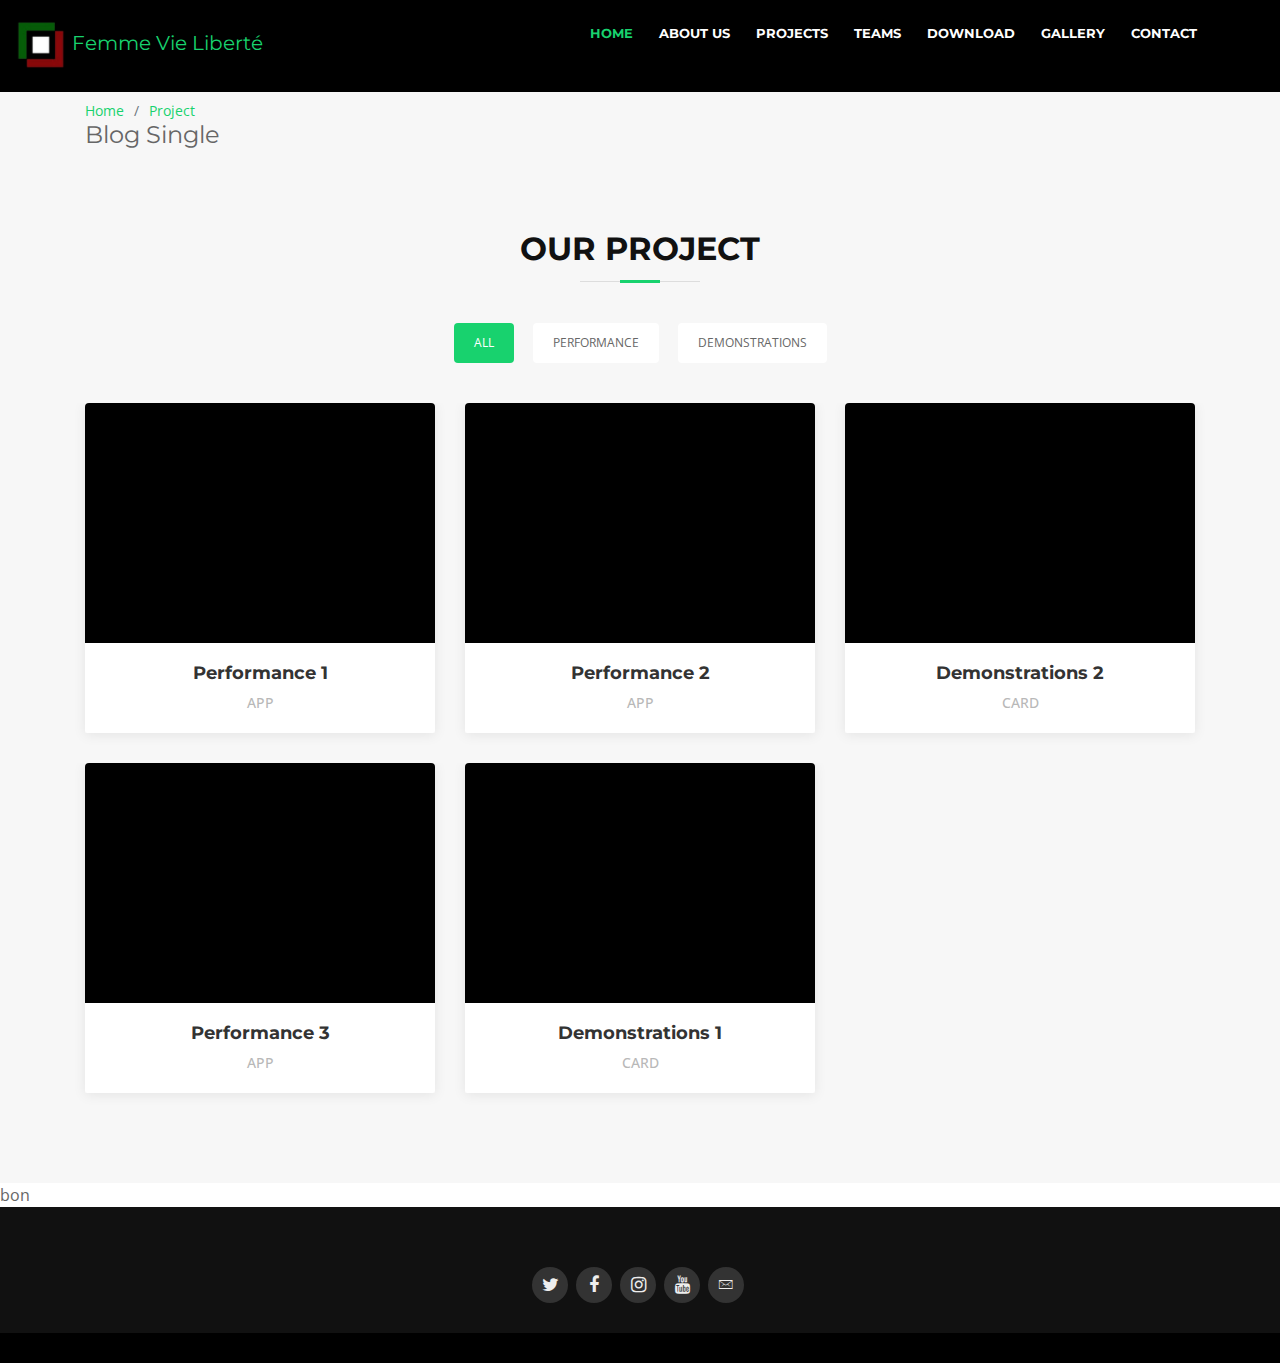
==== gallery.html @ a1106cf1 "first demo" ====
<!DOCTYPE html>
<html lang="en">
<head>
  <meta charset="utf-8">
  <title>Femme Vie Liberté</title>
  <meta content="width=device-width, initial-scale=1.0" name="viewport">
  <meta content="" name="keywords">
  <meta content="" name="description">

  <!-- Favicons -->
  <link href="assets/imgIran/favicon_io/android-chrome-192x192.png" rel="icon">
  <link href="assets/imgIran/favicon_io/apple-touch-icon.png" rel="apple-touch-icon">

  <!-- Google Fonts -->
  <link href="https://fonts.googleapis.com/css?family=Open+Sans:300,300i,400,400i,700,700i|Montserrat:300,400,500,700" rel="stylesheet">

  <!-- Bootstrap CSS File -->
  <link href="assets/lib/bootstrap/css/bootstrap.min.css" rel="stylesheet">

  <!-- Libraries CSS Files -->
  <link href="assets/lib/font-awesome/css/font-awesome.min.css" rel="stylesheet">
  <link href="assets/lib/animate/animate.min.css" rel="stylesheet">
  <link href="assets/lib/ionicons/css/ionicons.min.css" rel="stylesheet">
  <link href="assets/lib/owlcarousel/assets/owl.carousel.min.css" rel="stylesheet">
  <link href="assets/lib/lightbox/css/lightbox.min.css" rel="stylesheet">

  <!-- Main Stylesheet File -->
  <link href="assets/css/style.css" rel="stylesheet">

</head>

<body>

  <!--==========================
    Header
  ============================-->
  <header id="header-singlePage">
    <div class="container-fluid">

      <div id="logo" class="pull-left">
         <h5>
          <img src="assets/imgIran/logo.png" alt="" title="" />
          <a href="#intro" class="scrollto">Femme Vie Liberté</a></h1>
      </div>

      <nav id="nav-menu-container">
        <ul class="nav-menu">
          <li class=" menu-active"><a href="#intro">Home</a></li>
          <li><a href="index.html#about">About Us</a></li>
          <li><a href="index.html#facts">Projects</a></li>
          <li><a href="index.html#teams">Teams</a></li>
          <li><a href="index.html#download">Download</a></li>
          <li><a href="gallery.html">Gallery</a></li>
          <li><a href="index.html#contact">Contact</a></li>
        </ul>
      </nav><!-- #nav-menu-container -->
    </div>
  </header><!-- #header -->



      <!-- ======= Breadcrumbs ======= -->
      <section id="breadcrumbs" class="breadcrumbs">
        <div class="container">
  
          <ol>
            <li><a href="index.html">Home</a></li>
            <li><a href="project.html">Project</a></li>
          </ol>
          <h2>Blog Single</h2>
  
        </div>
      </section><!-- End Breadcrumbs -->

  <main id="main">


        <!-- ======= Portfolio Section ======= -->
        <section id="portfolio" class="section-bg">
          <div class="container" data-aos="fade-up">
    
            <header class="section-header">
              <h3 class="section-title">Our Project</h3>
            </header>
    
            <div class="row" data-aos="fade-up" data-aos-delay="100"">
          <div class=" col-lg-12">
              <ul id="portfolio-flters">
                <li data-filter="*" class="filter-active">All</li>
                <li data-filter=".filter-app">Performance</li>
                <li data-filter=".filter-card">Demonstrations</li>
              </ul>
            </div>
          </div>
    
          <div class="row portfolio-container" data-aos="fade-up" data-aos-delay="200">
    
            <div class="col-lg-4 col-md-6 portfolio-item filter-app">
              <div class="portfolio-wrap">
                <figure>
                  <img src="assets/img/portfolio/app1.jpg" class="img-fluid" alt="">
                  <a href="assets/img/portfolio/app1.jpg" data-lightbox="portfolio" data-title="App 1" class="link-preview"><i class="bi bi-plus"></i></a>
                  <a href="portfolio-details.html" class="link-details" title="More Details"><i class="bi bi-link"></i></a>
                </figure>
    
                <div class="portfolio-info">
                  <h4><a href="portfolio-details.html">Performance 1</a></h4>
                  <p>App</p>
                </div>
              </div>
            </div>

    
            <div class="col-lg-4 col-md-6 portfolio-item filter-app">
              <div class="portfolio-wrap">
                <figure>
                  <img src="assets/img/portfolio/app2.jpg" class="img-fluid" alt="">
                  <a href="assets/img/portfolio/app2.jpg" class="link-preview portfolio-lightbox" data-gallery="portfolioGallery" title="App 2"><i class="bi bi-plus"></i></a>
                  <a href="portfolio-details.html" class="link-details" title="More Details"><i class="bi bi-link"></i></a>
                </figure>
    
                <div class="portfolio-info">
                  <h4><a href="portfolio-details.html">Performance 2</a></h4>
                  <p>App</p>
                </div>
              </div>
            </div>
    
            <div class="col-lg-4 col-md-6 portfolio-item filter-card">
              <div class="portfolio-wrap">
                <figure>
                  <img src="assets/img/portfolio/card2.jpg" class="img-fluid" alt="">
                  <a href="assets/img/portfolio/card2.jpg" class="link-preview portfolio-lightbox" data-gallery="portfolioGallery" title="Card 2"><i class="bi bi-plus"></i></a>
                  <a href="portfolio-details.html" class="link-details" title="More Details"><i class="bi bi-link"></i></a>
                </figure>
    
                <div class="portfolio-info">
                  <h4><a href="portfolio-details.html">Demonstrations 2</a></h4>
                  <p>Card</p>
                </div>
              </div>
            </div>
    
    
            <div class="col-lg-4 col-md-6 portfolio-item filter-app">
              <div class="portfolio-wrap">
                <figure>
                  <img src="assets/img/portfolio/app3.jpg" class="img-fluid" alt="">
                  <a href="assets/img/portfolio/app3.jpg" class="link-preview portfolio-lightbox" data-gallery="portfolioGallery" title="App 3"><i class="bi bi-plus"></i></a>
                  <a href="portfolio-details.html" class="link-details" title="More Details"><i class="bi bi-link"></i></a>
                </figure>
    
                <div class="portfolio-info">
                  <h4><a href="portfolio-details.html">Performance 3</a></h4>
                  <p>App</p>
                </div>
              </div>
            </div>
    
            <div class="col-lg-4 col-md-6 portfolio-item filter-card">
              <div class="portfolio-wrap">
                <figure>
                  <img src="assets/img/portfolio/card1.jpg" class="img-fluid" alt="">
                  <a href="assets/img/portfolio/card1.jpg" class="link-preview portfolio-lightbox" data-gallery="portfolioGallery" title="Card 1"><i class="bi bi-plus"></i></a>
                  <a href="portfolio-details.html" class="link-details" title="More Details"><i class="bi bi-link"></i></a>
                </figure>
    
                <div class="portfolio-info">
                  <h4><a href="portfolio-details.html">Demonstrations 1</a></h4>
                  <p>Card</p>
                </div>
              </div>
            </div>
    
    
    
          </div>
    
          </div>
        </section><!-- End Portfolio Section -->bon



  </main>

  <!--==========================
    Footer
  ============================-->
  <footer id="footer">
    <div class="footer-top">
      <div class="container">
        <div class="row">
            <div class="social-links" style="margin: auto;">
              <a href="#" class="twitter"><i class="fa fa-twitter"></i></a>
              <a href="#" class="facebook"><i class="fa fa-facebook"></i></a>
              <a href="https://www.instagram.com/femmevielibertemtl/" class="instagram"><i class="fa fa-instagram"></i></a>
              <a href="https://www.youtube.com/channel/UCGW-P-kHY_tux1gfQmqMTFA" class="youtube"><i class="fa fa-youtube"></i></a>
              <a href="mailto:femme.vie.liberte.qc@gmail.com" class="email"> <i class="ion-ios-email-outline"></i></a>
            </div>

        </div>
      </div>
    </div>


  </footer><!-- #footer -->

  <a href="#" class="back-to-top"><i class="fa fa-chevron-up"></i></a>
  <!-- Uncomment below i you want to use a preloader -->
  <!-- <div id="preloader"></div> -->

  <!-- JavaScript Libraries -->
  <script src="assets/lib/jquery/jquery.min.js"></script>
  <script src="assets/lib/jquery/jquery-migrate.min.js"></script>
  <script src="assets/lib/bootstrap/js/bootstrap.bundle.min.js"></script>
  <script src="assets/lib/easing/easing.min.js"></script>
  <script src="assets/lib/superfish/hoverIntent.js"></script>
  <script src="assets/lib/superfish/superfish.min.js"></script>
  <script src="assets/lib/wow/wow.min.js"></script>
  <script src="assets/lib/waypoints/waypoints.min.js"></script>
  <script src="assets/lib/counterup/counterup.min.js"></script>
  <script src="assets/lib/owlcarousel/owl.carousel.min.js"></script>
  <script src="assets/lib/isotope/isotope.pkgd.min.js"></script>
  <script src="assets/lib/lightbox/js/lightbox.min.js"></script>
  <script src="assets/lib/touchSwipe/jquery.touchSwipe.min.js"></script>
  <script src="assets/lib/purecounter/purecounter_vanilla.js"></script>

  <!-- Contact Form JavaScript File -->
  <script src="assets/contactform/validate.js"></script>

  <!-- Template Main Javascript File -->
  <script src="assets/js/main.js"></script>

</body>
</html>
---- assets/css/style.css ----
/*--------------------------------------------------------------
# General
--------------------------------------------------------------*/

body {
  background: #fff;
  color: #666666;
  font-family: "Open Sans", sans-serif;
}

a {
  color: #18d26e;
  transition: 0.5s;
}

a:hover,
a:active,
a:focus {
  color: #18d36e;
  outline: none;
  text-decoration: none;
}

p {
  padding: 0;
  margin: 0 0 30px 0;
}

h1,
h2,
h3,
h4,
h5,
h6 {
  font-family: "Montserrat", sans-serif;
  font-weight: 400;
  margin: 0 0 20px 0;
  padding: 0;
}

/* Back to top button */

.back-to-top {
  position: fixed;
  display: none;
  background: #18d26e;
  color: #fff;
  width: 44px;
  height: 44px;
  text-align: center;
  line-height: 1;
  font-size: 16px;
  border-radius: 50%;
  right: 15px;
  bottom: 15px;
  transition: background 0.5s;
  z-index: 11;
}

.back-to-top i {
  padding-top: 12px;
  color: #fff;
}

/* Prelaoder */

#preloader {
  position: fixed;
  top: 0;
  left: 0;
  right: 0;
  bottom: 0;
  z-index: 9999;
  overflow: hidden;
  background: #fff;
}

#preloader:before {
  content: "";
  position: fixed;
  top: calc(50% - 30px);
  left: calc(50% - 30px);
  border: 6px solid #f2f2f2;
  border-top: 6px solid #18d26e;
  border-radius: 50%;
  width: 60px;
  height: 60px;
  -webkit-animation: animate-preloader 1s linear infinite;
  animation: animate-preloader 1s linear infinite;
}

@-webkit-keyframes animate-preloader {
  0% {
    -webkit-transform: rotate(0deg);
    transform: rotate(0deg);
  }

  100% {
    -webkit-transform: rotate(360deg);
    transform: rotate(360deg);
  }
}

@keyframes animate-preloader {
  0% {
    -webkit-transform: rotate(0deg);
    transform: rotate(0deg);
  }

  100% {
    -webkit-transform: rotate(360deg);
    transform: rotate(360deg);
  }
}

/*--------------------------------------------------------------
# Header
--------------------------------------------------------------*/

#header {
  padding: 20px 0;
  height: 92px;
  position: fixed;
  left: 0;
  top: 0;
  right: 0;
  transition: all 0.5s;
  z-index: 997;
}

#header-singlePage{
  background-color: #000;
  padding: 20px 0;
  height: 92px;
  position: fixed;
  left: 0;
  top: 0;
  right: 0;
  transition: all 0.5s;
  z-index: 997;
}

#header.header-scrolled {
  background: rgba(0, 0, 0, 0.9);
  padding: 15px 0;
  height: 80px;
  transition: all 0.5s;
}

#header #logo {
  float: left;
}


#header #logo h5 {
  font-size: 20px;
  margin: 0;
  padding-top: 5px;
  line-height: 1;
  font-family: "Montserrat", sans-serif;
  font-weight: 700;
  letter-spacing: 3px;
}

#header #logo h5 a,
#header #logo h5 a:hover {
  color: #fff;
}

#header #logo img, #header-singlePage #logo img {
  padding: 0;
  margin: 0;
  height: 50px;
}


/*--------------------------------------------------------------
# Breadcrumbs
--------------------------------------------------------------*/
.breadcrumbs {
  padding: 20px 0;
  background-color: #f7f7f7;
  min-height: 40px;
  margin-top: 80px;
}

.breadcrumbs h2 {
  font-size: 24px;
  margin-bottom: 0;
  font-weight: 400;
}

.breadcrumbs ol {
  display: flex;
  flex-wrap: wrap;
  list-style: none;
  padding: 0;
  margin: 0;
  font-size: 14px;
}

.breadcrumbs ol li+li {
  padding-left: 10px;
}

.breadcrumbs ol li+li::before {
  display: inline-block;
  padding-right: 10px;
  color: #6c757d;
  content: "/";
}

@media (max-width: 768px) {
  .breadcrumbs .d-flex {
    display: block !important;
  }

  .breadcrumbs ol {
    display: block;
  }

  .breadcrumbs ol li {
    display: inline-block;
  }
}

/*--------------------------------------------------------------
# Intro Section
--------------------------------------------------------------*/

#intro {
  display: table;
  width: 100%;
  height: 100vh;
  background: #000;
}

#intro .carousel-item {
  width: 100%;
  height: 100vh;
  background-size: cover;
  background-position: center;
  background-repeat: no-repeat;
}

#intro .carousel-item::before {
  content: '';
  background-color: rgba(0, 0, 0, 0.7);
  position: absolute;
  height: 100%;
  width: 100%;
  top: 0;
  right: 0;
  left: 0;
  bottom: 0;
}

#intro .carousel-container {
  display: -webkit-box;
  display: -webkit-flex;
  display: -ms-flexbox;
  display: flex;
  -webkit-box-pack: center;
  -webkit-justify-content: center;
  -ms-flex-pack: center;
  justify-content: center;
  -webkit-box-align: center;
  -webkit-align-items: center;
  -ms-flex-align: center;
  align-items: center;
  position: absolute;
  bottom: 0;
  top: 0;
  left: 0;
  right: 0;
}

#intro .carousel-background img {
  max-width: 100%;
}

#intro .carousel-content {
  text-align: center;
}


#intro p {
  width: 85%;
  font-size: 14px;
  margin: 0 auto 20px auto;
  color: #fff;
}
#intro h5 {
  margin-bottom: 5px;
  color: #fff;
}


#intro .btn-get-started {
  font-family: "Montserrat", sans-serif;
  font-weight: 500;
  font-size: 16px;
  letter-spacing: 1px;
  display: inline-block;
  padding: 8px 32px;
  border-radius: 50px;
  transition: 0.5s;
  margin: 10px;
  color: #fff;
  background: #18d26e;
}

/*--------------------------------------------------------------
# Navigation Menu
--------------------------------------------------------------*/

/* Nav Menu Essentials */

.nav-menu,
.nav-menu * {
  margin: 0;
  padding: 0;
  list-style: none;
}

.nav-menu ul {
  position: absolute;
  display: none;
  top: 100%;
  left: 0;
  z-index: 99;
}

.nav-menu li {
  position: relative;
  white-space: nowrap;
}

.nav-menu > li {
  float: left;
}

.nav-menu li:hover > ul,
.nav-menu li.sfHover > ul {
  display: block;
}

.nav-menu ul ul {
  top: 0;
  left: 100%;
}

.nav-menu ul li {
  min-width: 180px;
}

/* Nav Menu Arrows */

.sf-arrows .sf-with-ul {
  padding-right: 30px;
}

.sf-arrows .sf-with-ul:after {
  content: "\f107";
  position: absolute;
  right: 15px;
  font-family: FontAwesome;
  font-style: normal;
  font-weight: normal;
}

.sf-arrows ul .sf-with-ul:after {
  content: "\f105";
}

/* Nav Meu Container */

#nav-menu-container {
  float: right;
  margin: 0;
}

/* Nav Meu Styling */

.nav-menu a {
  padding: 0 8px 10px 8px;
  text-decoration: none;
  display: inline-block;
  color: #fff;
  font-family: "Montserrat", sans-serif;
  font-weight: 700;
  font-size: 13px;
  text-transform: uppercase;
  outline: none;
}

.nav-menu li:hover > a,
.nav-menu > .menu-active > a {
  color: #18d26e;
}

.nav-menu > li {
  margin-left: 10px;
}

.nav-menu ul {
  margin: 4px 0 0 0;
  padding: 10px;
  box-shadow: 0px 0px 30px rgba(127, 137, 161, 0.25);
  background: #fff;
}

.nav-menu ul li {
  transition: 0.3s;
}

.nav-menu ul li a {
  padding: 10px;
  color: #333;
  transition: 0.3s;
  display: block;
  font-size: 13px;
  text-transform: none;
}

.nav-menu ul li:hover > a {
  color: #18d26e;
}

.nav-menu ul ul {
  margin: 0;
}

/* Mobile Nav Toggle */

#mobile-nav-toggle {
  position: fixed;
  right: 0;
  top: 0;
  z-index: 999;
  margin: 20px 20px 0 0;
  border: 0;
  background: none;
  font-size: 24px;
  display: none;
  transition: all 0.4s;
  outline: none;
  cursor: pointer;
}

#mobile-nav-toggle i {
  color: #fff;
}

/* Mobile Nav Styling */

#mobile-nav {
  position: fixed;
  top: 0;
  padding-top: 18px;
  bottom: 0;
  z-index: 998;
  background: rgba(0, 0, 0, 0.8);
  left: -260px;
  width: 260px;
  overflow-y: auto;
  transition: 0.4s;
}

#mobile-nav ul {
  padding: 0;
  margin: 0;
  list-style: none;
}

#mobile-nav ul li {
  position: relative;
}

#mobile-nav ul li a {
  color: #fff;
  font-size: 13px;
  text-transform: uppercase;
  overflow: hidden;
  padding: 10px 22px 10px 15px;
  position: relative;
  text-decoration: none;
  width: 100%;
  display: block;
  outline: none;
  font-weight: 700;
  font-family: "Montserrat", sans-serif;
}

#mobile-nav ul li a:hover {
  color: #18d26e;
}

#mobile-nav ul li li {
  padding-left: 30px;
}

#mobile-nav ul li.menu-active a {
  color: #18d26e;
}

#mobile-nav ul .menu-has-children i {
  position: absolute;
  right: 0;
  z-index: 99;
  padding: 15px;
  cursor: pointer;
  color: #fff;
}

#mobile-nav ul .menu-has-children i.fa-chevron-up {
  color: #18d26e;
}

#mobile-nav ul .menu-has-children li a {
  text-transform: none;
}

#mobile-nav ul .menu-item-active {
  color: #18d26e;
}

#mobile-body-overly {
  width: 100%;
  height: 100%;
  z-index: 997;
  top: 0;
  left: 0;
  position: fixed;
  background: rgba(0, 0, 0, 0.7);
  display: none;
}

/* Mobile Nav body classes */

body.mobile-nav-active {
  overflow: hidden;
}

body.mobile-nav-active #mobile-nav {
  left: 0;
}

body.mobile-nav-active #mobile-nav-toggle {
  color: #fff;
}

/*--------------------------------------------------------------
# Sections
--------------------------------------------------------------*/

/* Sections Header
--------------------------------*/

.section-header h3 {
  font-size: 32px;
  color: #111;
  text-transform: uppercase;
  text-align: center;
  font-weight: 700;
  position: relative;
  padding-bottom: 15px;
}

.section-header h3::before {
  content: '';
  position: absolute;
  display: block;
  width: 120px;
  height: 1px;
  background: #ddd;
  bottom: 1px;
  left: calc(50% - 60px);
}

.section-header h3::after {
  content: '';
  position: absolute;
  display: block;
  width: 40px;
  height: 3px;
  background: #18d26e;
  bottom: 0;
  left: calc(50% - 20px);
}

.section-header p {
  text-align: center;
  padding-bottom: 30px;
  color: #333;
}

/* Section with background
--------------------------------*/

.section-bg {
  background: #f7f7f7;
}


/* About Us Section
--------------------------------*/

#about {
  background: url("../imgIran/bg/iran.jpg") center top no-repeat fixed;
  background-size: cover;
  padding: 60px 0 40px 0;
  position: relative;
}

#about::before {
  content: '';
  position: absolute;
  left: 0;
  right: 0;
  top: 0;
  bottom: 0;
  background: rgba(255, 255, 255, 0.92);
  z-index: 9;
}

#about .container {
  position: relative;
  z-index: 10;
}

#about .about-col {
  background: #fff;
  border-radius: 0 0 4px 4px;
  box-shadow: 0px 2px 12px rgba(0, 0, 0, 0.08);
  margin-bottom: 20px;
}

#about .about-col .img {
  position: relative;
}

#about .about-col .img img {
  border-radius: 4px 4px 0 0;
}

#about .about-col .icon {
  width: 64px;
  height: 64px;
  padding-top: 8px;
  text-align: center;
  position: absolute;
  background-color: #18d26e;
  border-radius: 50%;
  text-align: center;
  border: 4px solid #fff;
  left: calc( 50% - 32px);
  bottom: -30px;
  transition: 0.3s;
}

#about .about-col i {
  font-size: 36px;
  line-height: 1;
  color: #fff;
  transition: 0.3s;
}

#about .about-col:hover .icon {
  background-color: #fff;
}

#about .about-col:hover i {
  color: #18d26e;
}

#about .about-col h2 {
  color: #000;
  text-align: center;
  font-weight: 700;
  font-size: 20px;
  padding: 0;
  margin: 40px 0 12px 0;
}

#about .about-col h2 a {
  color: #000;
}

#about .about-col h2 a:hover {
  color: #18d26e;
}

#about .about-col p {
  font-size: 14px;
  line-height: 24px;
  color: #333;
  margin-bottom: 0;
  padding: 0 20px 20px 20px;
}

/* download Section
--------------------------------*/

#download {
  background: linear-gradient( rgba(0, 0, 0, 0.9), rgba(0, 0, 0, 0.5) ),url(../imgIran/teams/zza2.jpeg) fixed center center;
  background-size: cover;
  padding: 60px 0;
}

#download h3 {
  color: #fff;
  font-size: 28px;
  font-weight: 700;
}

#download h4 {
  color: #fff;
  font-size: 22px;
  font-weight: 600;
}

#download p {
  color: #fff;
}

#download .cta-btn {
  font-family: "Montserrat", sans-serif;
  text-transform: uppercase;
  font-weight: 500;
  font-size: 16px;
  letter-spacing: 1px;
  display: inline-block;
  padding: 8px 28px;
  border-radius: 25px;
  transition: 0.5s;
  margin-top: 10px;
  border: 2px solid #fff;
  color: #fff;
}

#download .cta-btn:hover {
  background: #18d26e;
  border: 2px solid #18d26e;
}

/* Facts Section
--------------------------------*/
#facts {
  background: url("../imgIran/teams/iran3.jpeg") center top no-repeat fixed;
  background-size: cover;
  padding: 60px 0 40px 0;
  position: relative;

}

#facts::before {
  content: "";
  position: absolute;
  left: 0;
  right: 0;
  top: 0;
  bottom: 0;
  background: rgba(255, 255, 255, 0.88);
  z-index: 9;
}

#facts .container {
  position: relative;
  z-index: 10;
}

#facts .counters span {
  font-family: "Montserrat", sans-serif;
  font-weight: bold;
  font-size: 48px;
  display: block;
  color: #18d26e;
}

#facts .counters p {
  padding: 0;
  margin: 0 0 20px 0;
  font-family: "Montserrat", sans-serif;
  font-size: 14px;
  color: #111;
}


#facts .btn-project {
  text-align: center;
  padding-top: 30px;
  font-family: "Montserrat", sans-serif;
  text-transform: uppercase;
  font-weight: 500;
  font-size: 16px;
  letter-spacing: 1px;
  padding: 8px 28px;
  border-radius: 25px;
  transition: 0.5s;
  margin-top: 10px;
  border: 2px solid black;
  color: #000;
}

#facts .btn-project a {
  color: #000;
}


#facts .btn-project:hover {
  background: #18d26e;
  border: 2px solid #18d26e;
  color: #fff;

}

/*--------------------------------------------------------------
# Blog
--------------------------------------------------------------*/
.blog {
  padding: 40px 0 20px 0;
}

.blog .entry {
  padding: 30px;
  margin-bottom: 60px;
  box-shadow: 0 4px 16px rgba(0, 0, 0, 0.1);
}

.blog .entry .entry-img {
  max-height: 440px;
  margin: -30px -30px 20px -30px;
  overflow: hidden;
}

/* Portfolio Section
--------------------------------*/
#portfolio {
  padding: 60px 0;
}

#portfolio #portfolio-flters {
  padding: 0;
  margin: 5px 0 35px 0;
  list-style: none;
  text-align: center;
}

#portfolio #portfolio-flters li {
  cursor: pointer;
  margin: 15px 15px 15px 0;
  display: inline-block;
  padding: 10px 20px;
  font-size: 12px;
  line-height: 20px;
  color: #666666;
  border-radius: 4px;
  text-transform: uppercase;
  background: #fff;
  margin-bottom: 5px;
  transition: all 0.3s ease-in-out;
}

#portfolio #portfolio-flters li:hover,
#portfolio #portfolio-flters li.filter-active {
  background: #18d26e;
  color: #fff;
}

#portfolio #portfolio-flters li:last-child {
  margin-right: 0;
}

#portfolio .portfolio-wrap {
  box-shadow: 0px 2px 12px rgba(0, 0, 0, 0.08);
  transition: 0.3s;
}

#portfolio .portfolio-wrap:hover {
  box-shadow: 0px 4px 14px rgba(0, 0, 0, 0.16);
}

#portfolio .portfolio-item {
  position: relative;
  height: 360px;
  overflow: hidden;
}

#portfolio .portfolio-item figure {
  background: #000;
  overflow: hidden;
  height: 240px;
  position: relative;
  border-radius: 4px 4px 0 0;
  margin: 0;
}

#portfolio .portfolio-item figure:hover img {
  opacity: 0.4;
  transition: 0.3s;
}

#portfolio .portfolio-item figure .link-preview,
#portfolio .portfolio-item figure .link-details {
  position: absolute;
  display: inline-flex;
  align-items: center;
  justify-content: center;
  opacity: 0;
  line-height: 1;
  text-align: center;
  width: 36px;
  height: 36px;
  background: #fff;
  border-radius: 50%;
  transition: 0.2s linear;
}

#portfolio .portfolio-item figure .link-preview i,
#portfolio .portfolio-item figure .link-details i {
  font-size: 22px;
  color: #333;
  line-height: 0;
}

#portfolio .portfolio-item figure .link-preview:hover,
#portfolio .portfolio-item figure .link-details:hover {
  background: #18d26e;
}

#portfolio .portfolio-item figure .link-preview:hover i,
#portfolio .portfolio-item figure .link-details:hover i {
  color: #fff;
}

#portfolio .portfolio-item figure .link-preview {
  left: calc(50% - 38px);
  top: calc(50% - 18px);
}

#portfolio .portfolio-item figure .link-details {
  right: calc(50% - 38px);
  top: calc(50% - 18px);
}

#portfolio .portfolio-item figure:hover .link-preview {
  opacity: 1;
  left: calc(50% - 44px);
}

#portfolio .portfolio-item figure:hover .link-details {
  opacity: 1;
  right: calc(50% - 44px);
}

#portfolio .portfolio-item .portfolio-info {
  background: #fff;
  text-align: center;
  padding: 30px;
  height: 90px;
  border-radius: 0 0 3px 3px;
}

#portfolio .portfolio-item .portfolio-info h4 {
  font-size: 18px;
  line-height: 1px;
  font-weight: 700;
  margin-bottom: 18px;
  padding-bottom: 0;
}

#portfolio .portfolio-item .portfolio-info h4 a {
  color: #333;
}

#portfolio .portfolio-item .portfolio-info h4 a:hover {
  color: #18d26e;
}

#portfolio .portfolio-item .portfolio-info p {
  padding: 0;
  margin: 0;
  color: #b8b8b8;
  font-weight: 500;
  font-size: 14px;
  text-transform: uppercase;
}

/*--------------------------------------------------------------
# Portfolio Details
--------------------------------------------------------------*/
.portfolio-details {
  padding-top: 40px;
}

.portfolio-details .portfolio-details-slider img {
  width: 100%;
}

.portfolio-details .portfolio-details-slider .swiper-pagination {
  margin-top: 20px;
  position: relative;
}

.portfolio-details .portfolio-details-slider .swiper-pagination .swiper-pagination-bullet {
  width: 12px;
  height: 12px;
  background-color: #fff;
  opacity: 1;
  border: 1px solid #18d26e;
}

.portfolio-details .portfolio-details-slider .swiper-pagination .swiper-pagination-bullet-active {
  background-color: #18d26e;
}

.portfolio-details .portfolio-info {
  padding: 30px;
  box-shadow: 0px 0 30px rgba(51, 51, 51, 0.08);
}

.portfolio-details .portfolio-info h3 {
  font-size: 22px;
  font-weight: 700;
  margin-bottom: 20px;
  padding-bottom: 20px;
  border-bottom: 1px solid #eee;
}

.portfolio-details .portfolio-info ul {
  list-style: none;
  padding: 0;
  font-size: 15px;
}

.portfolio-details .portfolio-info ul li+li {
  margin-top: 10px;
}

.portfolio-details .portfolio-description {
  padding-top: 30px;
}

.portfolio-details .portfolio-description h2 {
  font-size: 26px;
  font-weight: 700;
  margin-bottom: 20px;
}

.portfolio-details .portfolio-description p {
  padding: 0;
}



/* Contact Section
--------------------------------*/

#contact {
  padding: 60px 0;
}

#contact .contact-info {
  margin-bottom: 20px;
  text-align: center;
}

#contact .contact-info i {
  font-size: 48px;
  display: inline-block;
  margin-bottom: 10px;
  color: #18d26e;
}

#contact .contact-info address,
#contact .contact-info p {
  margin-bottom: 0;
  color: #000;
}

#contact .contact-info h3 {
  font-size: 18px;
  margin-bottom: 15px;
  font-weight: bold;
  text-transform: uppercase;
  color: #999;
}

#contact .contact-info a {
  color: #000;
}

#contact .contact-info a:hover {
  color: #18d26e;
}

#contact .contact-address,
#contact .contact-phone,
#contact .contact-email {
  margin-bottom: 20px;
}

#contact .form #sendmessage {
  color: #18d26e;
  border: 1px solid #18d26e;
  display: none;
  text-align: center;
  padding: 15px;
  font-weight: 600;
  margin-bottom: 15px;
}

#contact .form #errormessage {
  color: red;
  display: none;
  border: 1px solid red;
  text-align: center;
  padding: 15px;
  font-weight: 600;
  margin-bottom: 15px;
}

#contact .form #sendmessage.show,
#contact .form #errormessage.show,
#contact .form .show {
  display: block;
}

#contact .form .validation {
  color: red;
  display: none;
  margin: 0 0 20px;
  font-weight: 400;
  font-size: 13px;
}

#contact .form input,
#contact .form textarea {
  padding: 10px 14px;
  border-radius: 0;
  box-shadow: none;
  font-size: 15px;
}

#contact .form button[type="submit"] {
  background: #18d26e;
  border: 0;
  padding: 10px 30px;
  color: #fff;
  transition: 0.4s;
  cursor: pointer;
}

#contact .form button[type="submit"]:hover {
  background: #13a456;
}

/*--------------------------------------------------------------
# Footer
--------------------------------------------------------------*/

#footer {
  background: #000;
  padding: 0 0 30px 0;
  color: #eee;
  font-size: 14px;
}

#footer .footer-top {
  background: #111;
  padding: 60px 0 30px 0;
}

#footer .footer-top .social-links a {
  font-size: 18px;
  display: inline-block;
  background: #333;
  color: #eee;
  line-height: 1;
  padding: 8px 0;
  margin-right: 4px;
  border-radius: 50%;
  text-align: center;
  width: 36px;
  height: 36px;
  transition: 0.3s;
}

#footer .footer-top .social-links a:hover {
  background: #18d26e;
  color: #fff;
}

#footer .footer-top h4 {
  font-size: 14px;
  font-weight: bold;
  color: #fff;
  text-transform: uppercase;
  position: relative;
  padding-bottom: 12px;
}

#footer .footer-top h4::before,
#footer .footer-top h4::after {
  content: '';
  position: absolute;
  left: 0;
  bottom: 0;
  height: 2px;
}

#footer .footer-top h4::before {
  right: 0;
  background: #555;
}

#footer .footer-top h4::after {
  background: #18d26e;
  width: 60px;
}


/*--------------------------------------------------------------
# Responsive Media Queries
--------------------------------------------------------------*/

@media (min-width: 768px) {
  #contact .contact-address,
  #contact .contact-phone,
  #contact .contact-email {
    padding: 20px 0;
  }

  #contact .contact-phone {
    border-left: 1px solid #ddd;
    border-right: 1px solid #ddd;
  }
}

@media (min-width: 992px) {
  #testimonials .testimonial-item p {
    width: 80%;
  }
}

@media (min-width: 1024px) {
  #header #logo {
    padding-left: 60px;
  }

  #intro p {
    width: 60%;
  }

  #intro .carousel-control-prev,
  #intro .carousel-control-next {
    width: 5%;
  }

  #nav-menu-container {
    padding-right: 60px;
  }
}

@media (max-width: 768px) {
  .back-to-top {
    bottom: 15px;
  }

  #header #logo h1 {
    font-size: 28px;
  }

  #header #logo img {
    max-height: 40px;
  }

  #intro h2 {
    font-size: 28px;
  }

  #nav-menu-container {
    display: none;
  }

  #mobile-nav-toggle {
    display: inline;
  }
}
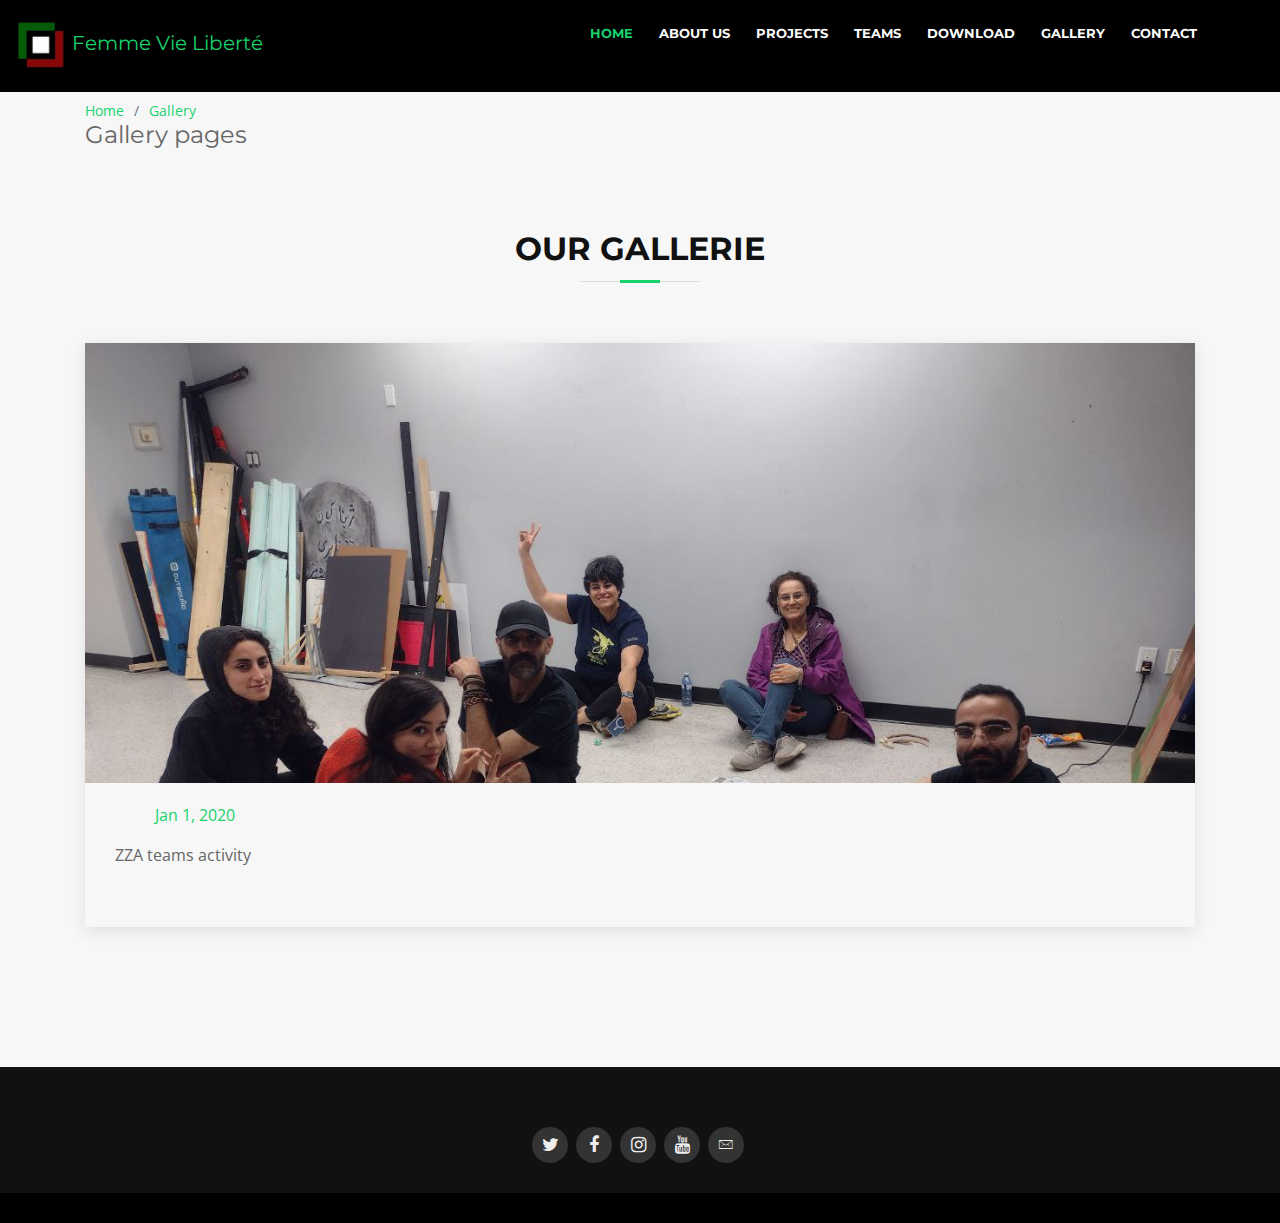
==== commit 5efb4718: "demo1-v1" ====
--- a/gallery.html
+++ b/gallery.html
@@ -65,9 +65,9 @@
   
           <ol>
             <li><a href="index.html">Home</a></li>
-            <li><a href="project.html">Project</a></li>
+            <li><a href="project.html">Gallery</a></li>
           </ol>
-          <h2>Blog Single</h2>
+          <h2>Gallery pages</h2>
   
         </div>
       </section><!-- End Breadcrumbs -->
@@ -80,104 +80,51 @@
           <div class="container" data-aos="fade-up">
     
             <header class="section-header">
-              <h3 class="section-title">Our Project</h3>
+              <h3 class="section-title">Our Gallerie</h3>
             </header>
+
+                <!-- ======= Blog Single Section ======= -->
+    <section id="blog" class="blog">
+      <div class="container" data-aos="fade-up">
+
+        <div class="row">
+            <article class="entry entry-single">
+
+              <div class="entry-img">
+                <img src="assets/imgIran/teams/teams.jpeg" alt="" class="img-fluid">
+              </div>
+
+              <h2 class="entry-title">
+                
+              </h2>
+
+              <div class="entry-meta">
+                <ul>
+                  <li class="d-flex align-items-center">
+                    <i class="fa filter-card"></i>
+                    <a href="blog-single.html">
+                      <time datetime="2020-01-01">Jan 1, 2020</time></a>
+                    </li>
+                </ul>
+              </div>
+
+              <div class="entry-content">
+                <p> ZZA teams activity</p>
+
+              </div>
+
+
+            </article><!-- End blog entry -->
+          </div>
+
+        </div>
+      </section><!-- End Blog Single Section -->
     
-            <div class="row" data-aos="fade-up" data-aos-delay="100"">
-          <div class=" col-lg-12">
-              <ul id="portfolio-flters">
-                <li data-filter="*" class="filter-active">All</li>
-                <li data-filter=".filter-app">Performance</li>
-                <li data-filter=".filter-card">Demonstrations</li>
-              </ul>
-            </div>
-          </div>
-    
-          <div class="row portfolio-container" data-aos="fade-up" data-aos-delay="200">
-    
-            <div class="col-lg-4 col-md-6 portfolio-item filter-app">
-              <div class="portfolio-wrap">
-                <figure>
-                  <img src="assets/img/portfolio/app1.jpg" class="img-fluid" alt="">
-                  <a href="assets/img/portfolio/app1.jpg" data-lightbox="portfolio" data-title="App 1" class="link-preview"><i class="bi bi-plus"></i></a>
-                  <a href="portfolio-details.html" class="link-details" title="More Details"><i class="bi bi-link"></i></a>
-                </figure>
-    
-                <div class="portfolio-info">
-                  <h4><a href="portfolio-details.html">Performance 1</a></h4>
-                  <p>App</p>
-                </div>
-              </div>
-            </div>
+
 
     
-            <div class="col-lg-4 col-md-6 portfolio-item filter-app">
-              <div class="portfolio-wrap">
-                <figure>
-                  <img src="assets/img/portfolio/app2.jpg" class="img-fluid" alt="">
-                  <a href="assets/img/portfolio/app2.jpg" class="link-preview portfolio-lightbox" data-gallery="portfolioGallery" title="App 2"><i class="bi bi-plus"></i></a>
-                  <a href="portfolio-details.html" class="link-details" title="More Details"><i class="bi bi-link"></i></a>
-                </figure>
-    
-                <div class="portfolio-info">
-                  <h4><a href="portfolio-details.html">Performance 2</a></h4>
-                  <p>App</p>
-                </div>
-              </div>
-            </div>
-    
-            <div class="col-lg-4 col-md-6 portfolio-item filter-card">
-              <div class="portfolio-wrap">
-                <figure>
-                  <img src="assets/img/portfolio/card2.jpg" class="img-fluid" alt="">
-                  <a href="assets/img/portfolio/card2.jpg" class="link-preview portfolio-lightbox" data-gallery="portfolioGallery" title="Card 2"><i class="bi bi-plus"></i></a>
-                  <a href="portfolio-details.html" class="link-details" title="More Details"><i class="bi bi-link"></i></a>
-                </figure>
-    
-                <div class="portfolio-info">
-                  <h4><a href="portfolio-details.html">Demonstrations 2</a></h4>
-                  <p>Card</p>
-                </div>
-              </div>
-            </div>
-    
-    
-            <div class="col-lg-4 col-md-6 portfolio-item filter-app">
-              <div class="portfolio-wrap">
-                <figure>
-                  <img src="assets/img/portfolio/app3.jpg" class="img-fluid" alt="">
-                  <a href="assets/img/portfolio/app3.jpg" class="link-preview portfolio-lightbox" data-gallery="portfolioGallery" title="App 3"><i class="bi bi-plus"></i></a>
-                  <a href="portfolio-details.html" class="link-details" title="More Details"><i class="bi bi-link"></i></a>
-                </figure>
-    
-                <div class="portfolio-info">
-                  <h4><a href="portfolio-details.html">Performance 3</a></h4>
-                  <p>App</p>
-                </div>
-              </div>
-            </div>
-    
-            <div class="col-lg-4 col-md-6 portfolio-item filter-card">
-              <div class="portfolio-wrap">
-                <figure>
-                  <img src="assets/img/portfolio/card1.jpg" class="img-fluid" alt="">
-                  <a href="assets/img/portfolio/card1.jpg" class="link-preview portfolio-lightbox" data-gallery="portfolioGallery" title="Card 1"><i class="bi bi-plus"></i></a>
-                  <a href="portfolio-details.html" class="link-details" title="More Details"><i class="bi bi-link"></i></a>
-                </figure>
-    
-                <div class="portfolio-info">
-                  <h4><a href="portfolio-details.html">Demonstrations 1</a></h4>
-                  <p>Card</p>
-                </div>
-              </div>
-            </div>
-    
-    
-    
           </div>
-    
-          </div>
-        </section><!-- End Portfolio Section -->bon
+        </section><!-- End Portfolio Section -->
 
 
 
